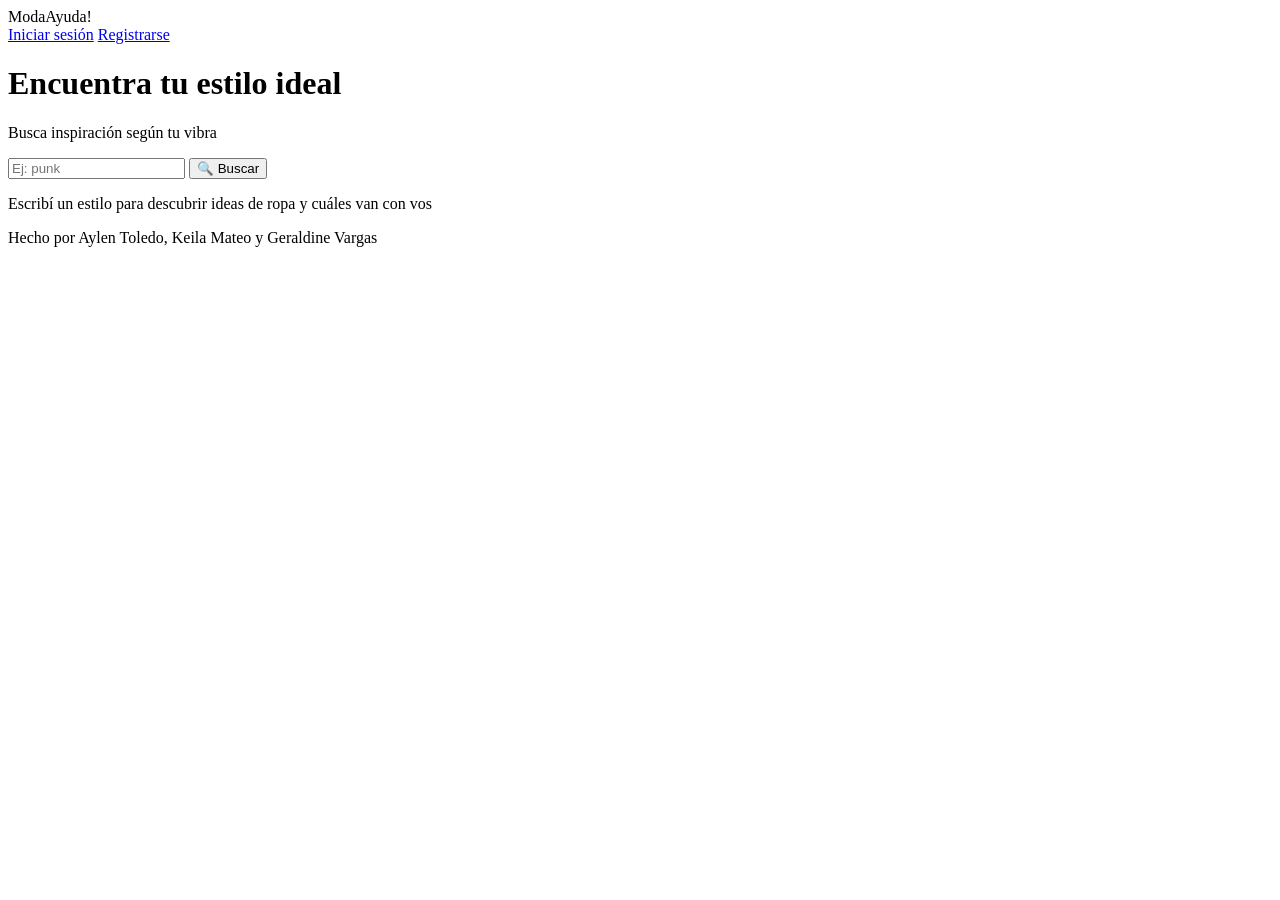
==== index.html @ 463d1455 "Update index.html" ====
<!DOCTYPE html>
<html lang="es">
<head>
    <meta charset="UTF-8">
    <meta name="viewport" content="width=device-width, initial-scale=1.0">
    <title>ModaAyuda!</title>
    <link href="https://fonts.googleapis.com/css2?family=Press+Start+2P&display=swap" rel="stylesheet">
    <link rel="stylesheet" href="style.css">
</head>
<body class="scene-style">

<!--  Barra superior -->
<nav class="top-bar">
    <div class="logo">ModaAyuda!</div>
    <div class="nav-links">
        <a href="#" class="btn">Iniciar sesión</a>
        <a href="#" class="btn">Registrarse</a>
    </div>
</nav>

<!--  Encabezado -->
<header>
    <h1>Encuentra tu estilo ideal</h1>
    <p class="subtitle">Busca inspiración según tu vibra</p>

    <form id="search-form">
        <input type="text" id="search-input" placeholder="Ej: punk">
        <button type="submit">🔍 Buscar</button>
    </form>
</header>

<main>
    <section id="results">
        <p>Escribí un estilo para descubrir ideas de ropa y cuáles van con vos</p>
        <div id="gallery"></div>
    </section>
</main>

<footer>
    <p>Hecho por Aylen Toledo, Keila Mateo y Geraldine Vargas</p>
</footer>

<script>
const outfits = {
    "punk": [
        "https://i.pinimg.com/564x/18/04/90/18049065da3b05bfae3e2d8a8ef6f4c7.jpg",
        "https://i.pinimg.com/564x/df/a4/16/dfa4160c7a69b8b77f11b7280e9dfc82.jpg"
    ],
    "kawaii": [
        "https://i.pinimg.com/564x/0e/6a/31/0e6a3168e23a9cfd6c4f08b8c1e92b92.jpg",
        "https://i.pinimg.com/564x/b9/52/42/b952428d49a07f79bfffe2deac4d4d9d.jpg"
    ],
    "grunge": [
        "https://i.pinimg.com/564x/b2/77/b7/b277b71a070b9a11df238884c612dbdb.jpg",
        "https://i.pinimg.com/564x/9c/88/11/9c88114f4d8902de4a421c8ab45e7c07.jpg"
    ],
    "vintage": [
        "https://i.pinimg.com/564x/2f/2d/0c/2f2d0cc15e3173a96c6f8f76bcd51687.jpg",
        "https://i.pinimg.com/564x/41/36/8a/41368a68c5aeb7ff3b4e1f377f2270e1.jpg"
    ]
};

document.getElementById("search-form").addEventListener("submit", function(e) {
    e.preventDefault();
    const search = document.getElementById("search-input").value.toLowerCase();
    const gallery = document.getElementById("gallery");
    gallery.innerHTML = "";
    if (outfits[search]) {
        outfits[search].forEach(url => {
            const img = document.createElement("img");
            img.src = url;
            gallery.appendChild(img);
        });
    } else {
        gallery.innerHTML = "<p>No se encontraron resultados para ese estilo 😢</p>";
    }
});
</script>

</body>
</html>
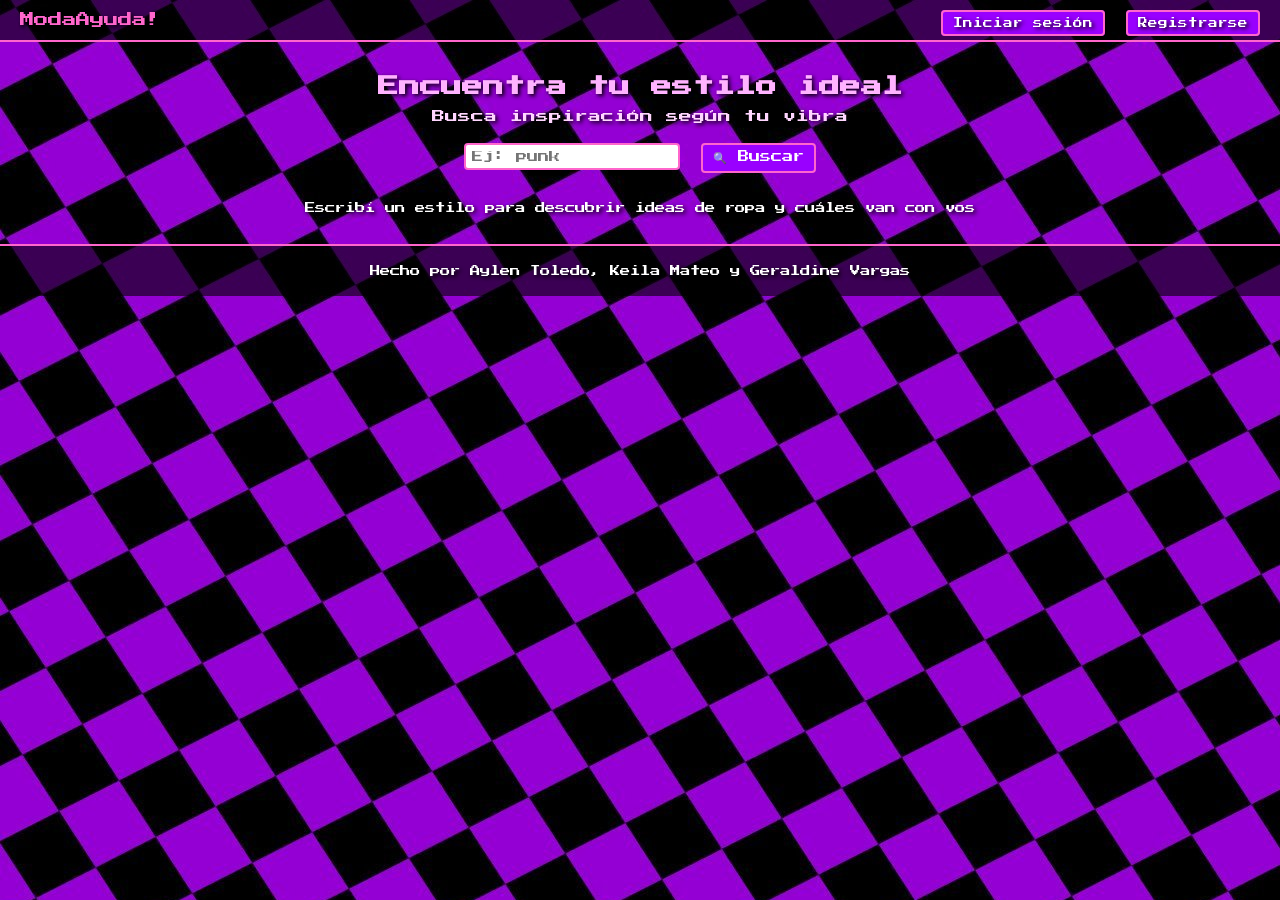
==== commit 1bcd1ad5: "listo bro" ====
--- a/index.html
+++ b/index.html
@@ -1,81 +1,78 @@
-<!DOCTYPE html>
-<html lang="es">
-<head>
-    <meta charset="UTF-8">
-    <meta name="viewport" content="width=device-width, initial-scale=1.0">
-    <title>ModaAyuda!</title>
-    <link href="https://fonts.googleapis.com/css2?family=Press+Start+2P&display=swap" rel="stylesheet">
-    <link rel="stylesheet" href="style.css">
-</head>
-<body class="scene-style">
-
-<!--  Barra superior -->
-<nav class="top-bar">
-    <div class="logo">ModaAyuda!</div>
-    <div class="nav-links">
-        <a href="#" class="btn">Iniciar sesión</a>
-        <a href="#" class="btn">Registrarse</a>
-    </div>
-</nav>
-
-<!--  Encabezado -->
-<header>
-    <h1>Encuentra tu estilo ideal</h1>
-    <p class="subtitle">Busca inspiración según tu vibra</p>
-
-    <form id="search-form">
-        <input type="text" id="search-input" placeholder="Ej: punk">
-        <button type="submit">🔍 Buscar</button>
-    </form>
-</header>
-
-<main>
-    <section id="results">
-        <p>Escribí un estilo para descubrir ideas de ropa y cuáles van con vos</p>
-        <div id="gallery"></div>
-    </section>
-</main>
-
-<footer>
-    <p>Hecho por Aylen Toledo, Keila Mateo y Geraldine Vargas</p>
-</footer>
-
-<script>
-const outfits = {
-    "punk": [
-        "https://i.pinimg.com/564x/18/04/90/18049065da3b05bfae3e2d8a8ef6f4c7.jpg",
-        "https://i.pinimg.com/564x/df/a4/16/dfa4160c7a69b8b77f11b7280e9dfc82.jpg"
-    ],
-    "kawaii": [
-        "https://i.pinimg.com/564x/0e/6a/31/0e6a3168e23a9cfd6c4f08b8c1e92b92.jpg",
-        "https://i.pinimg.com/564x/b9/52/42/b952428d49a07f79bfffe2deac4d4d9d.jpg"
-    ],
-    "grunge": [
-        "https://i.pinimg.com/564x/b2/77/b7/b277b71a070b9a11df238884c612dbdb.jpg",
-        "https://i.pinimg.com/564x/9c/88/11/9c88114f4d8902de4a421c8ab45e7c07.jpg"
-    ],
-    "vintage": [
-        "https://i.pinimg.com/564x/2f/2d/0c/2f2d0cc15e3173a96c6f8f76bcd51687.jpg",
-        "https://i.pinimg.com/564x/41/36/8a/41368a68c5aeb7ff3b4e1f377f2270e1.jpg"
-    ]
-};
-
-document.getElementById("search-form").addEventListener("submit", function(e) {
-    e.preventDefault();
-    const search = document.getElementById("search-input").value.toLowerCase();
-    const gallery = document.getElementById("gallery");
-    gallery.innerHTML = "";
-    if (outfits[search]) {
-        outfits[search].forEach(url => {
-            const img = document.createElement("img");
-            img.src = url;
-            gallery.appendChild(img);
-        });
-    } else {
-        gallery.innerHTML = "<p>No se encontraron resultados para ese estilo 😢</p>";
-    }
-});
-</script>
-
-</body>
-</html>
+<!DOCTYPE html>
+<html lang="es">
+<head>
+    <meta charset="UTF-8">
+    <meta name="viewport" content="width=device-width, initial-scale=1.0">
+    <title>ModaAyuda!</title>
+    <link href="https://fonts.googleapis.com/css2?family=Press+Start+2P&display=swap" rel="stylesheet">
+    <link rel="stylesheet" href="style.css">
+</head>
+<body class="scene-style">
+
+<!--  Barra superior -->
+<nav class="top-bar">
+    <div class="logo">ModaAyuda!</div>
+    <div class="nav-links">
+        <a href="#" class="btn">Iniciar sesión</a>
+        <a href="#" class="btn">Registrarse</a>
+    </div>
+</nav>
+
+<!--  Encabezado -->
+<header>
+    <h1>Encuentra tu estilo ideal</h1>
+    <p class="subtitle">Busca inspiración según tu vibra</p>
+
+    <form id="search-form">
+        <input type="text" id="search-input" placeholder="Ej: punk">
+        <button type="submit">🔍 Buscar</button>
+    </form>
+</header>
+
+<main>
+    <section id="results">
+        <p>Escribí un estilo para descubrir ideas de ropa y cuáles van con vos</p>
+        <div id="gallery"></div>
+    </section>
+</main>
+
+<footer>
+    <p>Hecho por Aylen Toledo, Keila Mateo y Geraldine Vargas</p>
+</footer>
+
+<script>
+    const outfits = {
+        "punk": [
+            "imagenes/punk.jpeg",
+        ],
+        "kawaii": [
+            "imagenes/kawaii.jpeg",
+        ],
+        "grunge": [
+            "imagenes/grunge.jpeg"
+        ],
+        "vintage": [
+            "imagenes/vintage.jpeg",
+        ]
+    };
+    
+
+document.getElementById("search-form").addEventListener("submit", function(e) {
+    e.preventDefault();
+    const search = document.getElementById("search-input").value.toLowerCase();
+    const gallery = document.getElementById("gallery");
+    gallery.innerHTML = "";
+    if (outfits[search]) {
+        outfits[search].forEach(url => {
+            const img = document.createElement("img");
+            img.src = url;
+            gallery.appendChild(img);
+        });
+    } else {
+        gallery.innerHTML = "<p>No se encontraron resultados para ese estilo </p>";
+    }
+});
+</script>
+
+</body>
+</html>
--- a/style.css
+++ b/style.css
@@ -0,0 +1,128 @@
+
+body.scene-style {
+    background-image: url("image_fondo.jpg");
+    background-repeat: repeat;
+    background-attachment: fixed;
+    color: #fff;
+    font-family: "Press Start 2P", monospace;
+    margin: 0;
+    text-shadow: 2px 2px 4px #000;
+}
+
+/* Navbar */
+.top-bar {
+    display: flex;
+    justify-content: space-between;
+    align-items: center;
+    padding: 12px 20px;
+    background: rgba(0, 0, 0, 0.6);
+    border-bottom: 2px solid #ff66cc;
+}
+
+.logo {
+    font-size: 0.9rem;
+    color: #ff66cc;
+}
+
+/* Botones navbar */
+.nav-links .btn {
+    font-size: 0.6rem;
+    padding: 6px 10px;
+    margin-left: 5px;
+    color: #fff;
+    background-color: #9900ff;
+    text-decoration: none;
+    border: 2px solid #ff66cc;
+    border-radius: 4px;
+    transition: all 0.2s;
+}
+
+.nav-links .btn:hover {
+    background-color: #ff66cc;
+    color: #000;
+}
+
+/* Encabezado */
+header {
+    text-align: center;
+    padding: 20px;
+}
+
+h1 {
+    font-size: 1.3rem;
+    color: #ffb3ff;
+    margin-bottom: 10px;
+}
+
+.subtitle {
+    font-size: 0.8rem;
+    color: #ffd6ff;
+    margin-bottom: 20px;
+}
+
+/* Formulario de búsqueda */
+#search-form input {
+    font-family: "Press Start 2P", monospace;
+    font-size: 0.7rem;
+    padding: 6px;
+    border: 2px solid #ff66cc;
+    border-radius: 4px;
+    margin-right: 5px;
+    width: 200px;
+}
+
+#search-form button {
+    font-family: "Press Start 2P", monospace;
+    font-size: 0.7rem;
+    padding: 6px 10px;
+    background-color: #9900ff;
+    color: #fff;
+    border: 2px solid #ff66cc;
+    border-radius: 4px;
+    cursor: pointer;
+    transition: all 0.2s;
+}
+
+#search-form button:hover {
+    background-color: #ff66cc;
+    color: #000;
+}
+
+/* Galería de imágenes */
+#gallery {
+    display: flex;
+    flex-wrap: wrap;
+    justify-content: center;
+    padding: 10px;
+}
+
+#gallery img {
+    width: 150px;
+    height: auto;
+    margin: 5px;
+    border: 2px solid #ff66cc;
+    border-radius: 4px;
+    box-shadow: 0 0 5px #ff66cc;
+    transition: transform 0.2s;
+}
+
+#gallery img:hover {
+    transform: scale(1.1);
+}
+
+/* Resultados y párrafos */
+p {
+    font-size: 0.65rem;
+    text-align: center;
+}
+
+/* Footer */
+footer {
+    text-align: center;
+    padding: 10px;
+    background: rgba(0, 0, 0, 0.6);
+    border-top: 2px solid #ff66cc;
+    font-size: 0.6rem;
+}
+
+
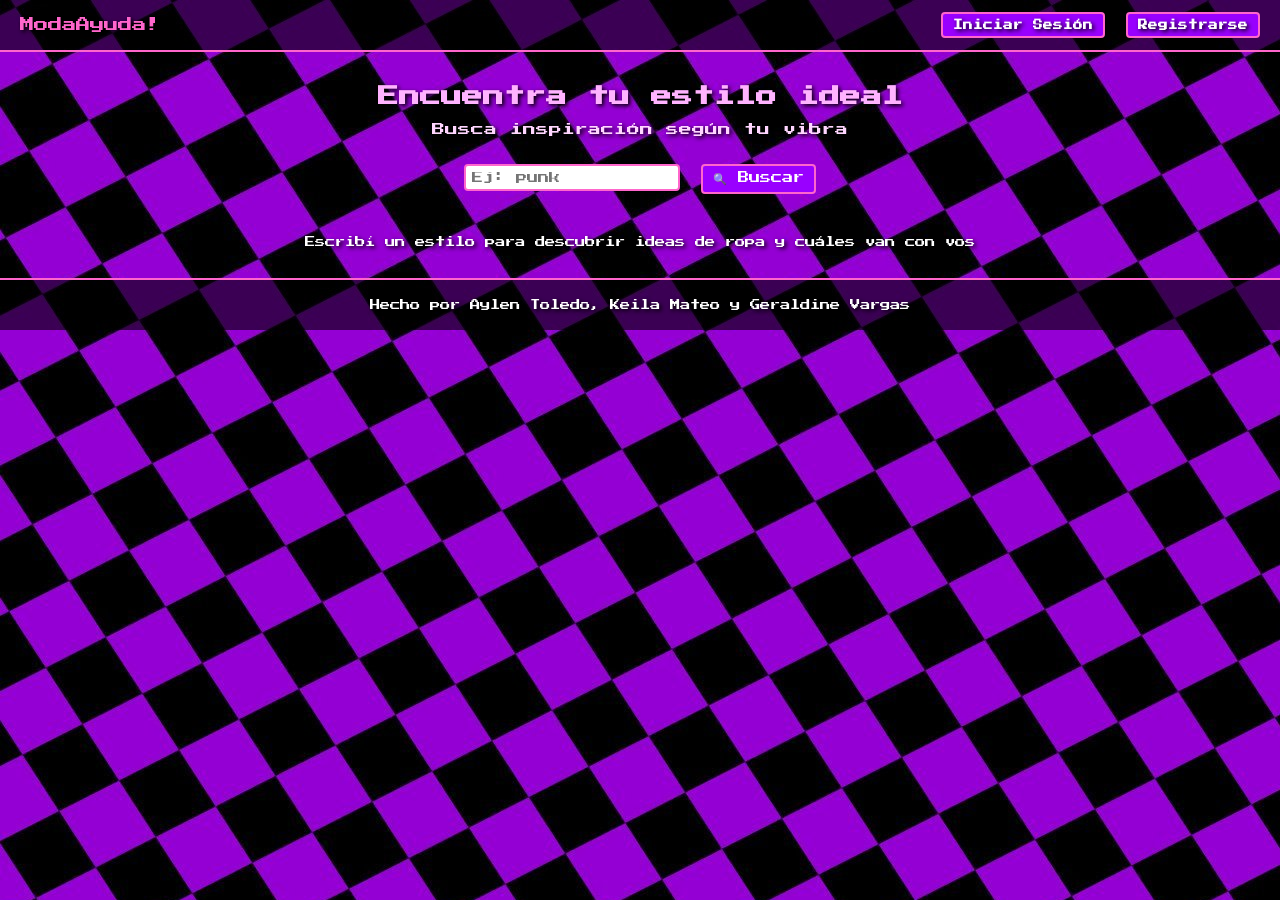
==== commit c3f776d1: "Paginas_listas las paginas de login y registro ya están subidas, falta estructurar su diseño y estil" ====
--- a/index.html
+++ b/index.html
@@ -13,10 +13,14 @@
 <nav class="top-bar">
     <div class="logo">ModaAyuda!</div>
     <div class="nav-links">
-        <a href="#" class="btn">Iniciar sesión</a>
-        <a href="#" class="btn">Registrarse</a>
+        <div class="botones">
+            <a href="login.html" class="btn">Iniciar Sesión</a>
+            <a href="registro.html" class="btn">Registrarse</a>
+        </div>
     </div>
 </nav>
+
+
 
 <!--  Encabezado -->
 <header>
@@ -44,15 +48,31 @@
     const outfits = {
         "punk": [
             "imagenes/punk.jpeg",
+            "imagenes/punk2.jpg",
+            "imagenes/punk3.jpg",
+            "imagenes/punk4.jpg",
+            "imagenes/punk5.jpg",
         ],
         "kawaii": [
             "imagenes/kawaii.jpeg",
+            "imagenes/kawaii2.jpg",
+            "imagenes/kawaii3.jpg",
+            "imagenes/kawaii4.jpg",
+            "imagenes/kawaii5.webp",
         ],
         "grunge": [
-            "imagenes/grunge.jpeg"
+            "imagenes/grunge.jpeg",
+            "imagenes/grunge2.jpg",
+            "imagenes/grunge3.jpg",
+            "imagenes/grunge4.jpg",
+            "imagenes/grunge5.jpg",
         ],
         "vintage": [
-            "imagenes/vintage.jpeg",
+            "imagenes/vintage.jpg",
+            "imagenes/vintage2.jpg",
+            "imagenes/vintage3.jpg",
+            "imagenes/vintage4.jpg",
+            "imagenes/vintage5.jpg",
         ]
     };
     
--- a/style.css
+++ b/style.css
@@ -126,3 +126,79 @@
 }
 
 
+/* ----------------- Inicio de sesion ----------------- */
+
+body.login {
+        background-image: url("image_fondo.jpg");
+    background-repeat: repeat;
+    background-attachment: fixed;
+    color: #fff;
+    font-family: "Press Start 2P", monospace;
+    margin: 0;
+    text-shadow: 2px 2px 4px #000;
+}
+
+.contenedor, .formulario {
+
+    background-color: rgba(0, 0, 0, 0.6);
+    padding: 2rem;
+    border-radius: 15px;
+    text-align: center;
+    width: 90%;
+    max-width: 400px;
+}
+
+body.registro {
+        background-image: url("image_fondo.jpg");
+    background-repeat: repeat;
+    background-attachment: fixed;
+    color: #fff;
+    font-family: "Press Start 2P", monospace;
+    margin: 0;
+    text-shadow: 2px 2px 4px #000;
+}
+
+h1, h2 {
+    margin-bottom: 1rem;
+}
+
+.botones {
+    display: flex;
+    justify-content: center;
+    gap: 1rem;
+}
+
+.btn {
+    display: inline-block;
+    background: #ff4b2b;
+    color: #fff;
+    padding: 0.75rem 1.5rem;
+    border-radius: 8px;
+    text-decoration: none;
+    font-weight: bold;
+    transition: background 0.3s;
+}
+
+.btn:hover {
+    background: #ff6f61;
+}
+
+input {
+    width: 100%;
+    padding: 0.75rem;
+    margin: 0.5rem 0 1rem;
+    border: none;
+    border-radius: 8px;
+    outline: none;
+}
+
+.volver {
+    display: block;
+    margin-top: 1rem;
+    color: #ccc;
+    text-decoration: none;
+}
+
+.volver:hover {
+    color: #fff;
+}
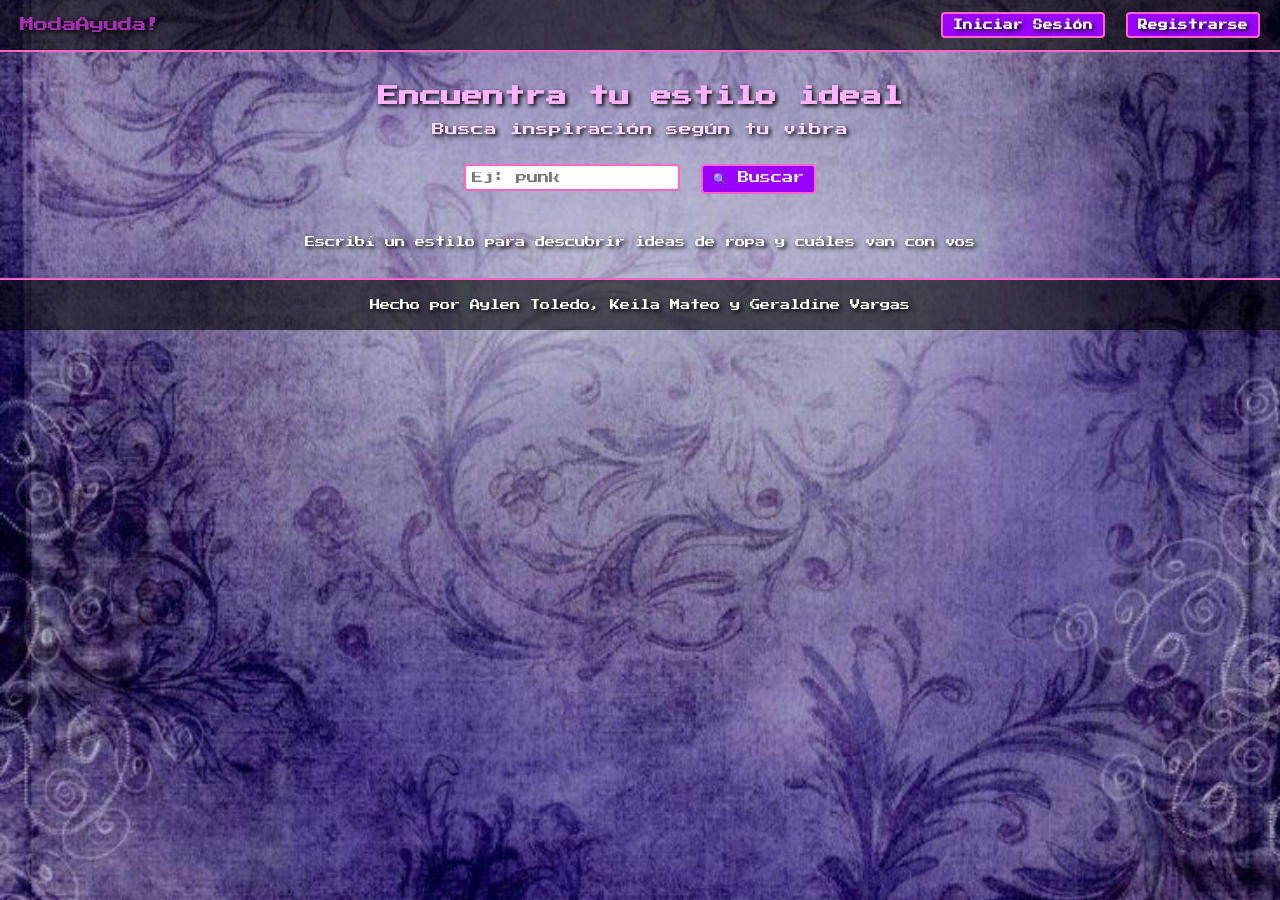
==== commit 86d01779: "Login_Registro_Funcionando Los botones funcionan, lo que no hacen es volver al index, pero si se gua" ====
--- a/index.html
+++ b/index.html
@@ -73,6 +73,28 @@
             "imagenes/vintage3.jpg",
             "imagenes/vintage4.jpg",
             "imagenes/vintage5.jpg",
+        ],
+        "todo":[
+               "imagenes/punk.jpeg", 
+            "imagenes/punk2.jpg",
+            "imagenes/punk3.jpg",
+            "imagenes/punk4.jpg",
+            "imagenes/punk5.jpg",
+                "imagenes/kawaii.jpeg",
+            "imagenes/kawaii2.jpg",
+            "imagenes/kawaii3.jpg",
+            "imagenes/kawaii4.jpg",
+            "imagenes/kawaii5.webp",
+                        "imagenes/grunge.jpeg",
+            "imagenes/grunge2.jpg",
+            "imagenes/grunge3.jpg",
+            "imagenes/grunge4.jpg",
+            "imagenes/grunge5.jpg",
+                        "imagenes/vintage.jpg",
+            "imagenes/vintage2.jpg",
+            "imagenes/vintage3.jpg",
+            "imagenes/vintage4.jpg",
+            "imagenes/vintage5.jpg",
         ]
     };
     
--- a/style.css
+++ b/style.css
@@ -1,6 +1,12 @@
 
 body.scene-style {
-    background-image: url("image_fondo.jpg");
+
+    background-image: url("violeta.jpeg");
+    background-size: cover;
+    background-repeat: no-repeat; 
+    background-position: center;  
+    background-attachment: fixed;
+
     background-repeat: repeat;
     background-attachment: fixed;
     color: #fff;
@@ -21,7 +27,7 @@
 
 .logo {
     font-size: 0.9rem;
-    color: #ff66cc;
+    color: #a530b4;
 }
 
 /* Botones navbar */
@@ -126,10 +132,22 @@
 }
 
 
-/* ----------------- Inicio de sesion ----------------- */
+/* ----------------- Inicio de sesion y registro ----------------- */
 
 body.login {
-        background-image: url("image_fondo.jpg");
+    display: flex;              /*Permite que el cuadro se mueva por todos lados*/
+    justify-content: center;    /* centrar horizontal - */
+    align-items: center;        /*Centrar verticalmente | */
+    margin-top: 40px;
+
+    /*background-image: url("imagenes/fondo2_1.jpg");*/
+    background-image: url("violeta.jpeg");
+    
+    background-size: cover;
+    background-repeat: no-repeat; 
+    background-position: center;  
+    background-attachment: fixed;
+
     background-repeat: repeat;
     background-attachment: fixed;
     color: #fff;
@@ -138,24 +156,35 @@
     text-shadow: 2px 2px 4px #000;
 }
 
+body.registro {
+    display: flex;              
+    justify-content: center;    
+    align-items: center;        
+
+    /*background-image: url("imagenes/fondo2_1.jpg");*/
+    background-image: url("violeta.jpeg");
+
+    background-size: cover;
+    background-repeat: no-repeat; 
+    background-position: center;  
+    background-attachment: fixed;
+
+    background-repeat: repeat;
+    background-attachment: fixed;
+    color: #fff;
+    font-family: "Press Start 2P", monospace;
+    margin: 0;
+    text-shadow: 2px 2px 4px #000;
+}
+
 .contenedor, .formulario {
-
-    background-color: rgba(0, 0, 0, 0.6);
+    margin-top: 50px;
+    background-color: rgba(78, 57, 83, 0.6);
     padding: 2rem;
     border-radius: 15px;
     text-align: center;
     width: 90%;
     max-width: 400px;
-}
-
-body.registro {
-        background-image: url("image_fondo.jpg");
-    background-repeat: repeat;
-    background-attachment: fixed;
-    color: #fff;
-    font-family: "Press Start 2P", monospace;
-    margin: 0;
-    text-shadow: 2px 2px 4px #000;
 }
 
 h1, h2 {
@@ -170,8 +199,8 @@
 
 .btn {
     display: inline-block;
-    background: #ff4b2b;
-    color: #fff;
+    background: #ac47b9;
+    color: #ffffff;
     padding: 0.75rem 1.5rem;
     border-radius: 8px;
     text-decoration: none;
@@ -195,7 +224,7 @@
 .volver {
     display: block;
     margin-top: 1rem;
-    color: #ccc;
+    color: #ffffff;
     text-decoration: none;
 }
 
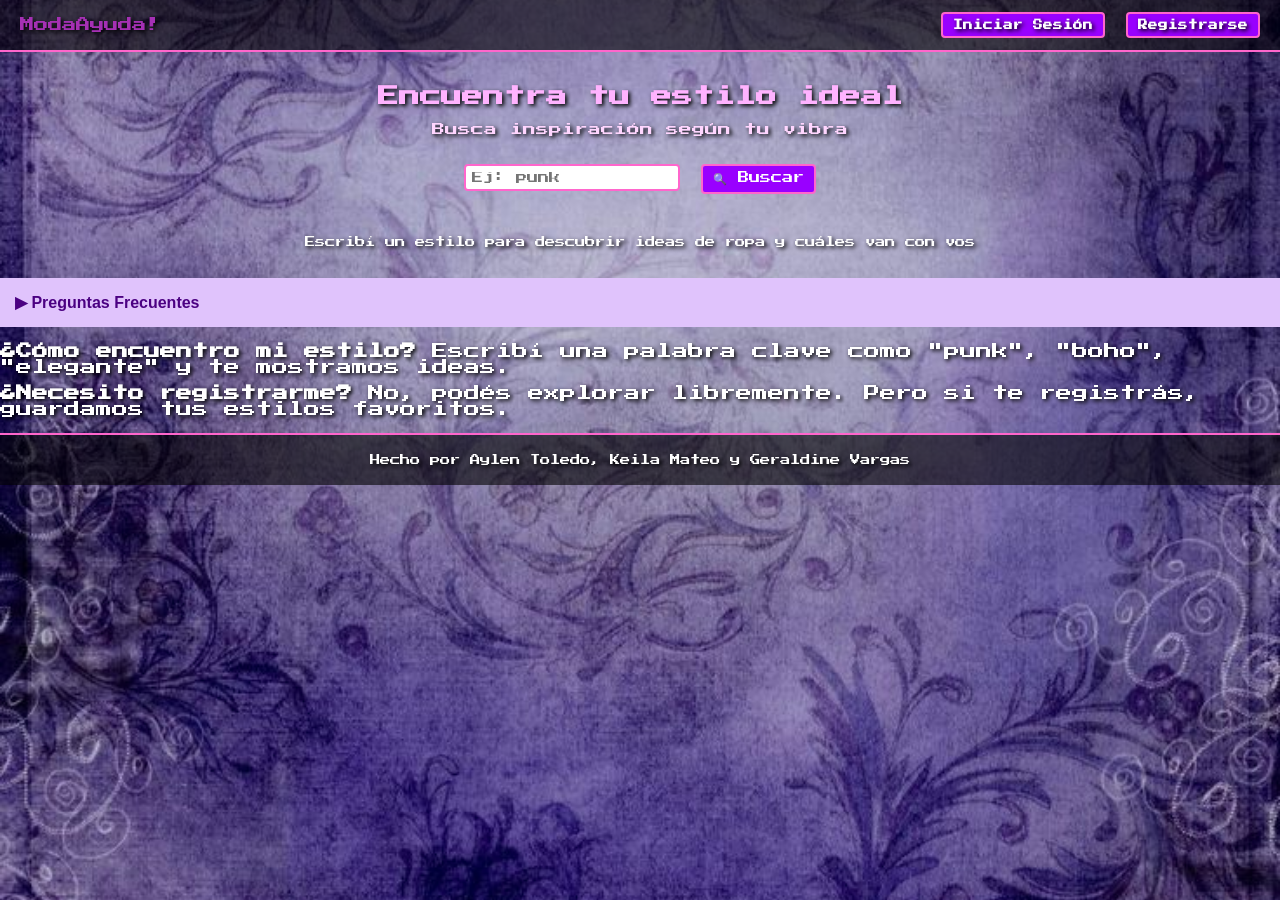
==== commit 94735793: "Vistas de preguntas frecuentes Me falta mejorar y tambien tengo que ver el apartado sobre nosotros, " ====
--- a/index.html
+++ b/index.html
@@ -40,6 +40,31 @@
     </section>
 </main>
 
+<!--Preguntas fecuentes-->
+<div class="faq-full">
+  <button onclick="toggleSection('faq-content')" class="faq-toggle">
+    ▶ Preguntas Frecuentes
+  </button>
+  <div id="faq-content" class="faq-content">
+    <ul>
+      <li><strong>¿Cómo encuentro mi estilo?</strong> Escribí una palabra clave como "punk", "boho", "elegante" y te mostramos ideas.</li>
+      <li><strong>¿Necesito registrarme?</strong> No, podés explorar libremente. Pero si te registrás, guardamos tus estilos favoritos.</li>
+    </ul>
+  </div>
+</div>
+
+<script>
+  function toggleSection(id) {
+    const section = document.getElementById(id);
+    section.style.display = section.style.display === "none" ? "block" : "none";
+  }
+</script>
+<script>
+  function toggleSection(id) {
+    const section = document.getElementById(id);
+    section.style.display = section.style.display === "none" ? "block" : "none";
+  }
+</script>
 <footer>
     <p>Hecho por Aylen Toledo, Keila Mateo y Geraldine Vargas</p>
 </footer>
--- a/style.css
+++ b/style.css
@@ -131,6 +131,73 @@
     font-size: 0.6rem;
 }
 
+#nosotros, #faq {
+  margin: 40px auto;
+  max-width: 600px;
+  padding: 20px;
+  background-color: #fff0f5;
+  border-radius: 10px;
+}
+#faq ul {
+  list-style-type: none;
+  padding: 0;
+}
+#faq li {
+  margin-bottom: 15px;
+}
+.accordion button {
+  background-color: #e0c3fc;
+  border: none;
+  padding: 10px;
+  font-size: 1em;
+  cursor: pointer;
+  width: 100%;
+  text-align: left;
+  font-weight: bold;
+  color: #4b0082;
+}
+
+.content {
+  display: none;
+  padding: 15px;
+  background-color: #fff0f5;
+  border-radius: 8px;
+  margin-bottom: 20px;
+}
+.faq-box {
+  width: 100%;
+  max-width: 600px;
+  margin: 20px auto;
+  border-radius: 10px;
+  overflow: hidden;
+  box-shadow: 0 0 10px rgba(0,0,0,0.1);
+}
+
+.faq-toggle {
+  background-color: #e0c3fc;
+  border: none;
+  padding: 15px;
+  font-size: 1em;
+  font-weight: bold;
+  color: #4b0082;
+  width: 100%;
+  text-align: left;
+  cursor: pointer;
+}
+
+.faq-full {
+  width: 100vw;
+  border-radius: 0;
+  box-shadow: none;
+}
+.faq-content ul {
+  list-style-type: none;
+  padding: 0;
+}
+
+.faq-content li {
+  margin-bottom: 10px;
+}
 
 /* ----------------- Inicio de sesion y registro ----------------- */
 
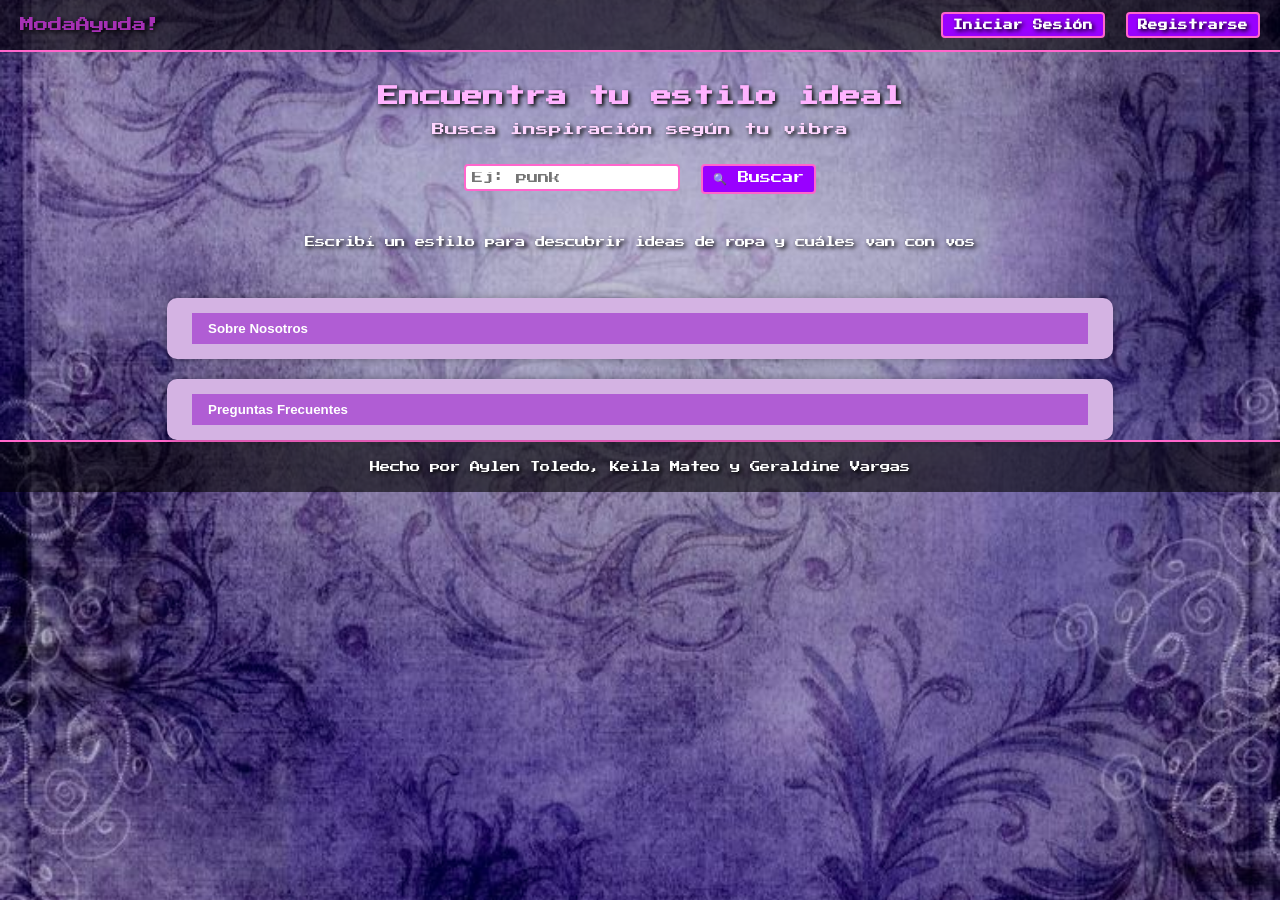
==== commit a0c7905a: "Preguntas frecuentes y sobre nosotros arreglado y funcionando, cualquier cosa ahora lo vuelvo a ver" ====
--- a/index.html
+++ b/index.html
@@ -40,16 +40,42 @@
     </section>
 </main>
 
-<!--Preguntas fecuentes-->
+<!-- Sobre nosotros -->
 <div class="faq-full">
-  <button onclick="toggleSection('faq-content')" class="faq-toggle">
-    ▶ Preguntas Frecuentes
-  </button>
-  <div id="faq-content" class="faq-content">
-    <ul>
-      <li><strong>¿Cómo encuentro mi estilo?</strong> Escribí una palabra clave como "punk", "boho", "elegante" y te mostramos ideas.</li>
-      <li><strong>¿Necesito registrarme?</strong> No, podés explorar libremente. Pero si te registrás, guardamos tus estilos favoritos.</li>
-    </ul>
+  <div class="faq-box">
+    <button onclick="toggleSection('about-content')" class="faq-toggle">
+      Sobre Nosotros
+    </button>
+
+    <div id="about-content" class="faq-content">
+      <ul>
+        <li><strong>¿Quiénes somos?</strong> Somos un grupo de estudiantes apasionadas por la moda y la creatividad. Creamos esta web para ayudarte a descubrir tu estilo ideal.</li>
+        <li><strong>Nuestra misión:</strong> Inspirarte a expresarte a través de la ropa y mostrarte que cada persona tiene una vibra única.</li>
+        <li><strong>Integrantes:</strong> Aylen Toledo, Keila Mateo y Geraldine Vargas.</li>
+      </ul>
+    </div>
+  </div>
+</div>
+
+<!-- Preguntas frecuentes -->
+<div class="faq-full">
+  <div class="faq-box">
+    <button onclick="toggleSection('faq-content')" class="faq-toggle">
+      Preguntas Frecuentes
+    </button>
+
+    <div id="faq-content" class="faq-content" style="display: none;">
+      <ul>
+        <li>
+          <strong>¿Cómo encuentro mi estilo?</strong>
+          Escribí una palabra clave como "punk", "kawaii", "vintage" y te mostramos ideas.
+        </li>
+        <li>
+          <strong>¿Necesito registrarme?</strong>
+          No, podés explorar libremente. Pero si te registrás, guardamos tus estilos favoritos.
+        </li>
+      </ul>
+    </div>
   </div>
 </div>
 
--- a/style.css
+++ b/style.css
@@ -131,65 +131,40 @@
     font-size: 0.6rem;
 }
 
-#nosotros, #faq {
-  margin: 40px auto;
-  max-width: 600px;
-  padding: 20px;
-  background-color: #fff0f5;
+/* Aparto Preguntas */
+.faq-full {
+  display: flex;
+  justify-content: center; /* Centra el recuadro */
+  margin-top: 20px;
+}
+
+.faq-box {
+  background-color: #d4b3e3; /* Color suave similar al fondo que usás */
   border-radius: 10px;
-}
-#faq ul {
-  list-style-type: none;
-  padding: 0;
-}
-#faq li {
-  margin-bottom: 15px;
-}
-.accordion button {
-  background-color: #e0c3fc;
+  padding: 15px 25px;
+  width: 70%; /* Hace el recuadro más chico */
+  box-shadow: 0 0 10px rgba(0, 0, 0, 0.3);
+}
+
+/* Botón de Preguntas Frecuentes */
+.faq-toggle {
+  background-color: #b05dd4;
+  color: white;
+  font-weight: bold;
   border: none;
-  padding: 10px;
-  font-size: 1em;
+  padding: 8px 16px;
   cursor: pointer;
   width: 100%;
   text-align: left;
-  font-weight: bold;
-  color: #4b0082;
-}
-
-.content {
-  display: none;
-  padding: 15px;
-  background-color: #fff0f5;
-  border-radius: 8px;
-  margin-bottom: 20px;
-}
-.faq-box {
-  width: 100%;
-  max-width: 600px;
-  margin: 20px auto;
-  border-radius: 10px;
-  overflow: hidden;
-  box-shadow: 0 0 10px rgba(0,0,0,0.1);
-}
-
-.faq-toggle {
-  background-color: #e0c3fc;
-  border: none;
-  padding: 15px;
-  font-size: 1em;
-  font-weight: bold;
-  color: #4b0082;
-  width: 100%;
-  text-align: left;
-  cursor: pointer;
-}
-
-.faq-full {
-  width: 100vw;
-  border-radius: 0;
-  box-shadow: none;
-}
+}
+
+
+/* Contenido interno */
+.faq-content {
+    display:none;
+  margin-top: 10px;
+}
+
 .faq-content ul {
   list-style-type: none;
   padding: 0;
@@ -197,7 +172,10 @@
 
 .faq-content li {
   margin-bottom: 10px;
-}
+  font-family: monospace;
+  color: #000;
+}
+
 
 /* ----------------- Inicio de sesion y registro ----------------- */
 
